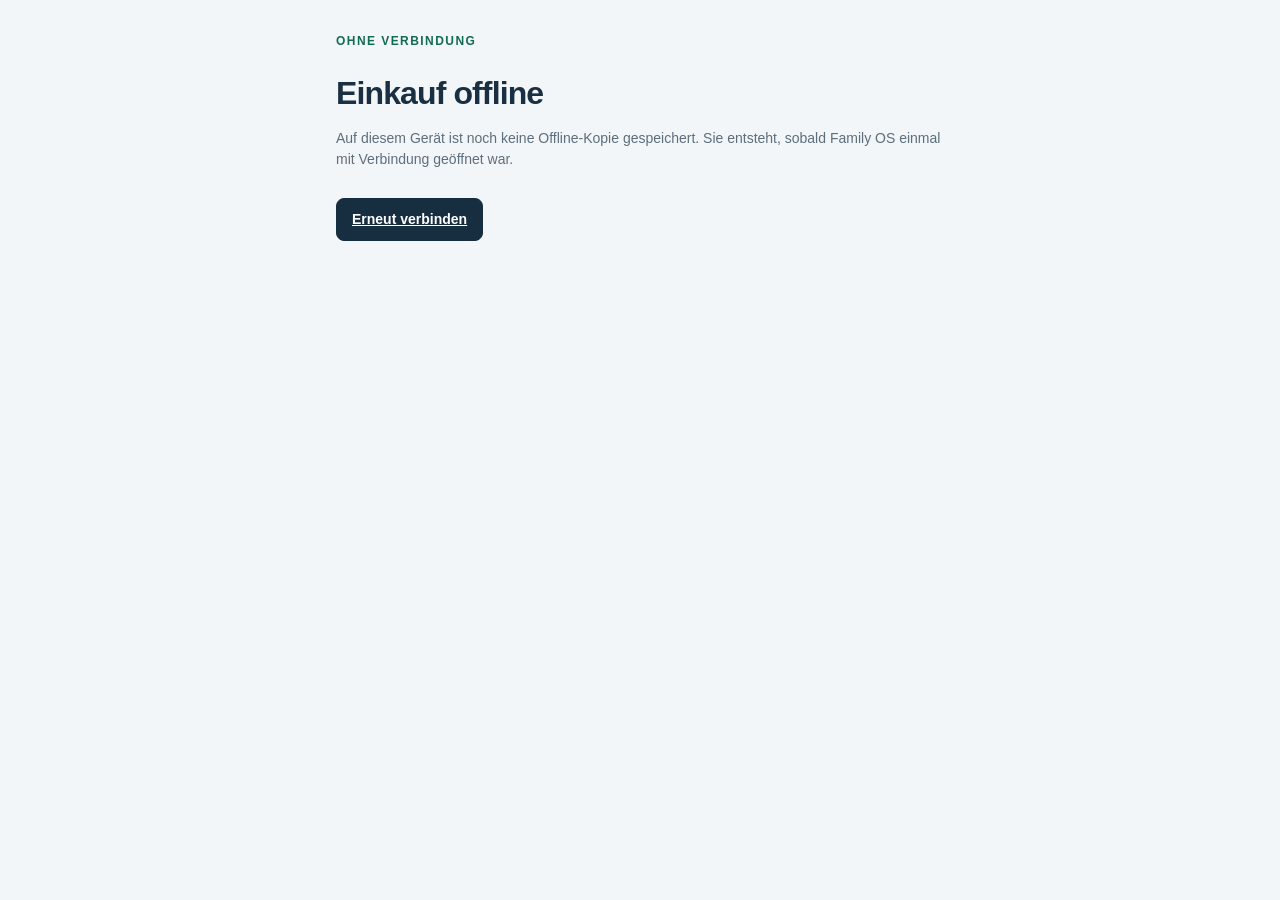
==== static/offline.html @ 7bd48fe6 "Keep a read-only offline copy of the shopping list and vouchers Offline-Lesekopie (E-13, Entscheidun" ====
<!doctype html>
<html lang="de">
<head>
  <meta charset="utf-8">
  <meta name="viewport" content="width=device-width,initial-scale=1,viewport-fit=cover">
  <title>Einkauf offline · Family OS</title>
  <link rel="icon" href="/static/favicon.svg">
  <link rel="stylesheet" href="/static/style.css">
  <script src="/static/offline.js" defer></script>
</head>
<body>
  <main class="main offline-page">
    <div class="eyebrow">Ohne Verbindung</div>
    <h1>Einkauf offline</h1>
    <p class="small" id="offline-stand">Gespeicherte Kopie wird geladen …</p>
    <div class="actions"><a class="btn primary" href="/">Erneut verbinden</a></div>
    <div id="offline-content"></div>
  </main>
</body>
</html>
---- static/style.css ----
:root{--navy:#172d40;--ink:#1a3042;--muted:#5d6e7c;--line:#e1e7eb;--bg:#f3f6f8;--green:#126c51;--greenbg:#e3f4ec;--blue:#245bc2;--bluebg:#eaf0ff;--purple:#7654a4;--purplebg:#f1ebf8;--amber:#885515;--amberbg:#fff2d9;--danger:#af3344;font-family:-apple-system,BlinkMacSystemFont,"Segoe UI",sans-serif;color:var(--ink);font-size:16px;line-height:1.5}
*{box-sizing:border-box}body{margin:0;background:var(--bg)}button,input,select,textarea{font:inherit}button,a,input,select,textarea{-webkit-tap-highlight-color:transparent}button{cursor:pointer}button:disabled{opacity:.5;cursor:wait}button:focus-visible,a:focus-visible,input:focus-visible,textarea:focus-visible,select:focus-visible{outline:3px solid #4783ea;outline-offset:3px}button{border:0}a{color:var(--blue)}button svg{width:19px;height:19px;flex-shrink:0}h1,h2,h3,p{margin:0}h1{font-size:2rem;letter-spacing:-.055rem;font-weight:700;line-height:1.2}h2{font-size:1.15rem;letter-spacing:-.02rem}h3{font-size:1rem}small,.small{font-size:.875rem;color:var(--muted)}.muted{color:var(--muted)}.loading{padding:4rem;text-align:center}.shell{display:grid;grid-template-columns:226px minmax(0,1fr);min-height:100vh}.sidebar{background:var(--navy);color:#fff;position:sticky;top:0;height:100vh;padding:32px 20px;display:flex;flex-direction:column}.brand{display:flex;gap:12px;align-items:center;margin:0 10px 44px}.brand img{width:38px;height:38px}.brand strong{font-size:1.45rem;letter-spacing:-.04rem;display:block}.brand small{font-size:.75rem;color:#aabdc9;text-transform:uppercase;letter-spacing:.15em}.nav-label{color:#a4b7c4;font-size:.75rem;letter-spacing:.12em;margin:0 12px 10px}.nav{display:grid;gap:7px}.nav button{display:flex;align-items:center;gap:12px;background:transparent;color:#c4d1d9;text-align:left;padding:13px 14px;border-radius:9px;font-size:.925rem}.nav button.active{background:#2b4355;color:#fff}.nav button.active svg{color:#91d9be}.nav button:hover{background:#263e51;color:white}.nav button .badge{margin-left:auto;background:#f3bd79;color:#3b2918;padding:0 6px;font-size:.75rem;border-radius:5px}.sidebar-bottom{margin-top:auto}.household{border-top:1px solid #365064;margin:24px 10px 16px;padding-top:22px}.household p{color:#d1dce3;font-size:.9rem;margin-bottom:5px}.household small{color:#a8bdca}.profile{display:flex;align-items:center;gap:10px;background:#263e51;border-radius:10px;padding:12px}.profile strong{font-size:.9rem}.profile small{display:block;color:#b2c4cf;font-size:.75rem}.profile button{margin-left:auto;background:none;color:#c4d1d9;display:flex;padding:8px}.avatar{height:34px;width:34px;display:inline-flex;align-items:center;justify-content:center;border-radius:50%;background:#dfeaff;color:#315fab;font-size:.85rem;font-weight:700;flex-shrink:0}.avatar.britta{background:#ece2f7;color:#79509d}.workspace{min-width:0}.topbar{min-height:76px;padding:18px 38px;background:#fff;border-bottom:1px solid var(--line);display:flex;align-items:center;justify-content:space-between;gap:12px}.crumb{font-size:.875rem;color:var(--muted)}.crumb b{color:var(--ink);font-weight:500}.topright{display:flex;align-items:center;gap:16px}.demo-label{color:#655119;background:#fbf2d9;font-size:.75rem;border-radius:5px;padding:4px 9px;font-weight:600}.avatars{display:flex;padding-left:6px}.avatars .avatar{border:2px solid #fff;margin-left:-6px;width:32px;height:32px}.main{padding:32px 38px 24px;max-width:1600px;margin:auto}.pageheading{display:flex;gap:16px;align-items:center;justify-content:space-between;margin-bottom:26px}.eyebrow{font-size:.75rem;text-transform:uppercase;letter-spacing:.12em;color:var(--green);font-weight:700;margin-bottom:8px}.pageheading p{margin-top:9px;color:var(--muted);font-size:.925rem}.btn{display:inline-flex;align-items:center;justify-content:center;gap:8px;padding:10px 15px;border:1px solid var(--line);border-radius:8px;background:#fff;color:var(--ink);font-weight:600;font-size:.875rem;min-height:42px;white-space:normal}.btn:hover{background:#edf2f5}.btn.primary{background:var(--navy);border-color:var(--navy);color:white}.btn.primary:hover{background:#29485d}.btn.green{background:var(--green);color:white;border-color:var(--green)}.btn.ghost{border-color:transparent;background:transparent}.btn.danger{color:var(--danger)}.btn.full{width:100%}.icon-btn{width:36px;height:36px;display:inline-flex;align-items:center;justify-content:center;background:#fff;border:1px solid var(--line);border-radius:7px;color:var(--ink)}.icon-btn svg{width:17px;height:17px}.metrics{display:grid;grid-template-columns:repeat(3,minmax(0,1fr));gap:16px;margin-bottom:26px}.metric{background:white;border:1px solid var(--line);border-radius:12px;padding:19px 22px;display:flex;align-items:center;gap:15px}.metric-icon{width:42px;height:42px;background:var(--greenbg);border-radius:10px;display:grid;place-items:center;color:var(--green)}.metric-icon svg{width:22px;height:22px}.metric:nth-child(2) .metric-icon{background:var(--amberbg);color:var(--amber)}.metric:nth-child(3) .metric-icon{background:var(--bluebg);color:var(--blue)}.metric strong{display:block;font-size:1.65rem;line-height:1.1;margin-bottom:5px;letter-spacing:-.05rem}.metric span{font-size:.875rem;color:var(--muted)}.content-grid{display:grid;grid-template-columns:minmax(0,1fr) 310px;gap:24px;align-items:start}.panel{background:#fff;border:1px solid var(--line);border-radius:12px;overflow:hidden}.panel-head{display:flex;align-items:center;justify-content:space-between;padding:20px 22px;gap:12px;border-bottom:1px solid var(--line)}.panel-head p{margin-top:4px;font-size:.875rem;color:var(--muted)}.panel-body{padding:22px}.month-tools{display:flex;align-items:center;gap:9px}.month-title{min-width:134px;text-align:center;font-weight:600;font-size:.925rem}.legend{display:flex;gap:18px;align-items:center;padding:13px 22px;font-size:.8rem;color:var(--muted);flex-wrap:wrap}.legend-item{display:inline-flex;align-items:center;gap:6px}.swatch{width:9px;height:9px;border-radius:3px;background:var(--blue)}.swatch.purple{background:var(--purple)}.swatch.amber{background:#d29230}.calendar{padding:0 14px 14px}.weekdays,.calendar-grid{display:grid;grid-template-columns:repeat(5,minmax(0,1fr))}.weekdays{padding:8px 0;color:var(--muted);font-size:.75rem;text-transform:uppercase;letter-spacing:.055em}.weekdays span{padding:0 10px}.day{border-top:1px solid var(--line);border-right:1px solid var(--line);padding:9px 7px 12px;min-height:134px;min-width:0}.day:nth-child(5n){border-right:none}.day.empty{background:#fafbfc}.day.today{background:#f4f9ff}.day-number{font-size:.825rem;font-weight:600;display:flex;justify-content:space-between;align-items:center;padding:0 4px 8px}.day-number .date-pill{height:26px;min-width:26px;display:grid;place-items:center}.today .date-pill{background:var(--navy);color:#fff;border-radius:7px}.day-number small{font-size:.7rem;color:var(--blue)}.slot{width:100%;display:flex;flex-direction:column;align-items:flex-start;gap:2px;text-align:left;border-radius:6px;padding:7px 8px;margin-bottom:5px;background:var(--bluebg);color:#2c54a4;border:1px solid transparent;position:relative;min-height:49px}.slot.britta{background:var(--purplebg);color:#75519e}.slot.unassigned{background:#f7f8fa;color:var(--muted);border:1px dashed #c5d0d8}.slot.pending{border-color:#d4a34f}.slot:hover{filter:brightness(.97)}.slot strong{font-size:.8rem;font-weight:600;display:flex;gap:5px;align-items:center;width:100%;justify-content:space-between}.slot strong svg{width:12px;height:12px}.slot small{font-size:.7rem;color:inherit;opacity:.9}.slot .pending-text{color:#855614;font-size:.68rem;font-weight:600}.calendar-foot{padding:15px 22px;border-top:1px solid var(--line);display:flex;gap:12px;align-items:center;justify-content:space-between;background:#fcfdfe}.calendar-foot small{max-width:370px}.rail{display:grid;gap:20px}.notice-card{padding:20px;border:1px solid #e7d3ad;background:#fffbf3;border-radius:12px}.notice-card .eyebrow{color:var(--amber);font-size:.7rem}.notice-card p{font-size:.925rem;margin:8px 0 16px}.notice-card small{display:block;margin:10px 0}.row{display:flex;align-items:center;gap:9px}.between{justify-content:space-between}.stack{display:grid;gap:14px}.person-row{display:flex;align-items:center;gap:10px;margin-bottom:15px}.person-row .grow{flex:1}.person-row b{font-size:.875rem}.person-row small{display:block;font-size:.75rem}.count{font-size:1.1rem;font-weight:700}.balance-track{height:7px;border-radius:10px;overflow:hidden;background:var(--purplebg);display:flex;margin:4px 0 12px}.balance-track i{background:#6b90df;width:50%}.balance-track i:last-child{background:#b29acb}.note{padding:12px;background:#f6f8fa;border-radius:7px;font-size:.8rem;color:var(--muted)}.week-label{padding:9px 13px;font-size:.75rem;letter-spacing:.07em;text-transform:uppercase;color:var(--muted);background:#f8fafb}.list-row{padding:17px 20px;border-bottom:1px solid var(--line);display:flex;gap:12px;align-items:flex-start}.list-row:last-child{border-bottom:none}.list-row .grow{flex:1;min-width:0}.list-row p{font-size:.925rem;margin:5px 0 7px}.list-row small{font-size:.8rem}.status{font-size:.75rem;display:inline-flex;align-items:center;gap:4px;padding:3px 8px;border-radius:5px;background:var(--greenbg);color:var(--green);font-weight:600}.status.amber{background:var(--amberbg);color:var(--amber)}.status.red{background:#fdecef;color:var(--danger)}.status.gray{background:#eef2f5;color:var(--muted)}.actions{display:flex;gap:8px;flex-wrap:wrap;margin-top:12px}.empty-state{padding:38px 22px;text-align:center;color:var(--muted)}.empty-state svg{width:32px;height:32px;color:#7c9d91;margin-bottom:10px}.empty-state b{display:block;color:var(--ink);margin-bottom:6px}.empty-state p{font-size:.9rem}.tasks-section{margin-top:24px}.task-check{width:23px;height:23px;border:1.5px solid #b9c8d2;background:#fff;border-radius:6px;margin-top:3px;display:grid;place-items:center;flex-shrink:0;color:var(--green)}.task-check:hover{background:var(--greenbg)}.done{text-decoration:line-through;color:var(--muted)}.footer{display:flex;justify-content:space-between;gap:12px;margin-top:22px;color:var(--muted);font-size:.75rem}.footer span{display:flex;gap:6px;align-items:center}.footer svg{width:13px;height:13px}.section-title{display:flex;justify-content:space-between;gap:15px;align-items:center;margin:8px 0 14px}.mobile-brand{display:none}.tabs{display:flex;gap:5px;margin-bottom:20px;background:#e9eff3;border-radius:9px;padding:4px;width:max-content;max-width:100%}.tabs button{padding:8px 15px;color:var(--muted);background:transparent;border-radius:6px;font-size:.875rem}.tabs button.active{background:#fff;color:var(--ink);box-shadow:0 1px 3px #172d4010}.error-banner{border:1px solid #df9aa4;background:#fff0f3;color:#982739;padding:14px 18px;border-radius:9px;margin-bottom:20px;font-size:.9rem}
dialog{border:0;padding:0;border-radius:15px;box-shadow:0 24px 100px #102a4050;width:min(540px,calc(100% - 28px));max-height:90dvh;color:var(--ink)}dialog::backdrop{background:#10293e70;backdrop-filter:blur(3px)}.dialog-head{padding:24px 26px 18px;display:flex;justify-content:space-between;align-items:flex-start;gap:12px;border-bottom:1px solid var(--line)}.dialog-head h2{font-size:1.3rem}.dialog-head p{font-size:.875rem;color:var(--muted);margin-top:5px}.dialog-body{padding:23px 26px}.dialog-footer{display:flex;gap:10px;justify-content:flex-end;margin-top:24px}.field{display:flex;flex-direction:column;gap:6px;margin-bottom:17px}.field label{font-size:.875rem;font-weight:600}.field input,.field select,.field textarea{border:1px solid #bccbd5;border-radius:7px;padding:10px 12px;width:100%;background:white;color:var(--ink);min-height:44px}.field textarea{resize:vertical;min-height:88px}.field-pair{display:grid;grid-template-columns:1fr 1fr;gap:14px}.field small{font-size:.8rem}.form-error{padding:10px 12px;color:var(--danger);background:#fff0f3;border-radius:7px;font-size:.875rem;margin:10px 0}.current-plan{background:#f2f6f8;border-radius:8px;padding:14px;margin-bottom:18px;font-size:.9rem}.current-plan small{display:block;margin-bottom:4px}.confirmation{padding:16px;border:1px solid #c9dfd5;background:#f1f9f5;border-radius:9px;margin-top:16px;font-size:.875rem}.confirmation p{margin-top:5px;color:var(--muted)}#toast{position:fixed;bottom:24px;left:50%;transform:translateX(-50%);background:var(--navy);color:white;padding:13px 20px;border-radius:10px;box-shadow:0 5px 30px #172d4030;max-width:calc(100% - 28px);z-index:100;font-size:.925rem}.login-wrap{min-height:100vh;display:grid;grid-template-columns:1fr 1fr}.login-story{background:var(--navy);color:#fff;padding:60px;display:flex;flex-direction:column;justify-content:space-between}.login-story .brand{margin:0}.login-story h1{font-size:3rem;max-width:430px;font-weight:600;line-height:1.15}.login-story p{color:#b9cbd7;max-width:380px;margin-top:22px;font-size:1rem}.login-art{border-top:1px solid #466072;margin-top:40px;padding-top:25px;display:flex;gap:25px;color:#d4e5df;font-size:.9rem}.login-main{display:flex;align-items:center;justify-content:center;padding:30px}.login-card{max-width:380px;width:100%}.login-card h2{font-size:1.75rem;margin-bottom:8px}.login-card>p{color:var(--muted);margin-bottom:26px}.demo-choice{width:100%;display:flex;align-items:center;gap:15px;padding:17px;margin-top:12px;border:1px solid var(--line);border-radius:10px;background:white;text-align:left;color:var(--ink)}.demo-choice:hover{border-color:#7c9aaf;background:#f8fbfd}.demo-choice strong{display:block}.demo-choice small{font-size:.8rem}.demo-choice svg{margin-left:auto}.login-note{margin-top:25px;font-size:.8rem;color:var(--muted)}.history-item{padding:12px 0;border-bottom:1px solid var(--line);font-size:.875rem}.history-item p{margin:4px 0;color:var(--muted)}.history-item small{font-size:.75rem}
@media(min-width:1500px){.day{min-height:151px}.slot strong{font-size:.875rem}.slot small{font-size:.75rem}}
@media(max-width:1150px){.shell{grid-template-columns:195px 1fr}.sidebar{padding:25px 12px}.main{padding:26px 24px}.topbar{padding:16px 24px}.content-grid{grid-template-columns:1fr}.rail{grid-template-columns:1fr 1fr}.rail .panel:last-child{grid-column:auto}.metric{padding:16px}.pageheading h1{font-size:1.8rem}}
@media(max-width:750px){.shell{display:block}.sidebar{position:fixed;bottom:0;top:auto;width:100%;height:auto;padding:7px 7px calc(7px + env(safe-area-inset-bottom));z-index:10;border-top:1px solid #405667}.sidebar .brand,.nav-label,.sidebar-bottom{display:none}.nav{display:flex;justify-content:space-around;gap:0}.nav button{flex:1;flex-direction:column;gap:3px;padding:7px 2px;font-size:.7rem;position:relative;border-radius:7px}.nav button svg{width:20px;height:20px}.nav button .badge{position:absolute;top:1px;right:14px;font-size:.65rem}.topbar{padding:13px 18px;min-height:65px}.crumb{display:none}.mobile-brand{display:flex;align-items:center;gap:9px;font-weight:700;font-size:1.15rem}.mobile-brand img{width:28px;height:28px}.topright{gap:9px}.main{padding:23px 16px 110px}.pageheading{align-items:flex-start;margin-bottom:20px}.pageheading h1{font-size:1.6rem}.pageheading p{font-size:.85rem}.pageheading>.btn{padding:9px;min-width:40px;font-size:.8rem}.metrics{gap:8px;margin-bottom:20px}.metric{padding:13px 10px;display:block}.metric-icon{display:none}.metric strong{font-size:1.35rem}.metric span{font-size:.75rem}.panel-head{padding:17px 15px;flex-wrap:wrap}.panel-head h2{font-size:1.075rem}.calendar{padding:0 5px 7px}.day{min-height:120px;padding:7px 3px}.slot{padding:6px 4px;min-height:47px}.slot strong{font-size:.72rem;gap:2px}.slot small{font-size:.64rem}.slot strong svg{display:none}.slot .pending-text{font-size:.6rem}.weekdays span{padding:0 6px}.weekdays{font-size:.7rem}.day-number{padding:0 2px 5px;font-size:.75rem}.day-number small{display:none}.legend{padding:11px 13px;gap:12px;font-size:.75rem}.calendar-foot{padding:14px;display:block}.calendar-foot .btn{width:100%;margin-top:12px}.rail{grid-template-columns:1fr}.content-grid{gap:18px}.panel-body{padding:18px}.footer{display:block;line-height:1.8}.list-row{padding:16px}.login-wrap{display:block}.login-story{padding:24px}.login-story h1,.login-story p,.login-art{display:none}.login-main{padding:38px 25px}.login-story .brand{margin:0}.dialog-head{padding:20px}.dialog-body{padding:20px}.field-pair{gap:10px}.month-title{min-width:130px}.topright .avatars{display:none}.mobile-switch{padding:4px;background:none;display:flex}.tabs{width:100%}.tabs button{flex:1;font-size:.8rem;padding:8px}.task-check{min-width:23px}}
@media(min-width:751px){.mobile-switch{display:none}}
@media(prefers-reduced-motion:no-preference){dialog[open]{animation:appear .16s ease-out}@keyframes appear{from{opacity:0;transform:translateY(8px)}to{opacity:1;transform:translateY(0)}}}
.day-weekday{display:none}.agenda-days{padding:8px 18px}.agenda .day{display:grid;grid-template-columns:60px 1fr 1fr;gap:12px;align-items:center;border-right:0;min-height:87px;padding:12px 5px}.agenda .day:first-child{border-top:0}.agenda .day-number{display:flex;flex-direction:column;padding:0;gap:2px}.agenda .day-weekday{display:block;font-size:.875rem;color:var(--muted)}.agenda .slot{margin:0;padding:9px 12px;min-height:58px}.agenda .slot strong,.agenda .slot small{font-size:.875rem}.slot strong,.slot small{font-size:.875rem}.slot .pending-text{font-size:.75rem}.day{min-height:158px}.slot{min-height:58px}.calendar .day-number{font-size:.875rem}.metric span{font-size:.875rem}.notice-card small{overflow-wrap:anywhere}.panel-head>svg{width:21px;height:21px;flex-shrink:0}.list-row>svg{width:22px;height:22px;flex-shrink:0}
@media(max-width:750px){.weekdays{display:none}.calendar-grid{display:block}.calendar .day.empty{display:none}.calendar .day{display:grid;grid-template-columns:43px 1fr 1fr;gap:9px;align-items:center;min-height:87px;border-right:0;padding:12px 7px}.calendar .day-number{display:flex;flex-direction:column;padding:0;gap:2px}.day-weekday{display:block;font-size:.875rem;color:var(--muted)}.slot{margin:0;padding:9px;min-height:60px}.slot strong,.slot small,.agenda .slot strong,.agenda .slot small{font-size:.875rem}.slot .pending-text{font-size:.75rem}.calendar .day.today .date-pill{height:28px;min-width:28px}.agenda-days{padding:0 9px}.agenda .day{grid-template-columns:40px 1fr 1fr;gap:8px;padding:12px 3px}.agenda .slot{padding:9px}.agenda .day-number small{display:none}.pageheading{flex-wrap:wrap}.pageheading>.btn{font-size:.875rem}.metric span{font-size:.875rem}.nav button{font-size:.75rem}.footer{font-size:.8rem}.rail .notice-card{order:-1}.main .content-grid{gap:20px}}

.connection-stats{display:flex;gap:24px;flex-wrap:wrap;margin:24px 0}.connection-stats div{display:flex;flex-direction:column;gap:5px}.connection-stats strong{font-size:28px}.connection-stats span{font-size:12px;color:var(--muted)}.break-word{overflow-wrap:anywhere}

.nav-short{display:none}@media(max-width:750px){.nav{display:grid;grid-template-columns:repeat(6,minmax(0,1fr))}.nav button{min-width:0;font-size:.72rem}.nav-full{display:none}.nav-short{display:inline}.nav button .badge{right:3px}}

.planning-banner{display:flex;align-items:center;justify-content:space-between;gap:16px;background:#e4f4ee;border:1px solid #95c9b4;border-radius:12px;padding:18px;margin-bottom:22px}.planning-banner p{font-size:.875rem;margin-top:5px}.planning-banner .btn{flex-shrink:0}@media(max-width:750px){.planning-banner{align-items:flex-start;flex-direction:column}}

.field[hidden]{display:none}

.meal-toolbar{display:flex;justify-content:space-between;gap:18px;flex-wrap:wrap;margin-bottom:22px}.meal-toolbar p{margin:5px 0}.meal-day{display:grid;grid-template-columns:125px minmax(0,1fr);gap:18px;padding:20px;border-bottom:1px solid var(--line)}.meal-day:last-child{border:0}.meal-day>div>small{display:block;margin-top:5px;color:var(--muted)}.meal-recipe+.meal-recipe{margin-top:15px}.meal-shopping-recipe{padding:14px 0;border-bottom:1px solid var(--line)}.meal-item input{width:22px;height:22px;flex-shrink:0;accent-color:var(--green)}.meal-done summary{padding:18px;cursor:pointer;font-weight:600}.recipe-ingredients{padding-left:22px;line-height:1.8}.meal-done{border-top:1px solid var(--line)}@media(max-width:750px){.nav{grid-template-columns:repeat(7,minmax(0,1fr))}.nav button{font-size:.65rem}.meal-day{grid-template-columns:1fr;gap:10px}.meal-toolbar .actions{gap:6px}}

.nanny-hint{color:#126c51;font-size:.68rem;font-weight:600}
.nanny-row .nanny-date{min-width:44px;text-align:center}.nanny-date strong{display:block;font-size:1.3rem;line-height:1.1}.nanny-detail{display:block;margin-top:4px}
.nanny-total{margin-bottom:14px}.nanny-total strong{display:block;font-size:1.65rem;letter-spacing:-.04rem}.nanny-line{padding:7px 0;border-bottom:1px solid var(--line);font-size:.875rem}.nanny-line:last-of-type{margin-bottom:14px}
.nanny-locked{margin-bottom:18px}.nanny-toolbar .actions{align-items:center;margin-top:0}.choice{display:flex;gap:8px;align-items:center;margin:6px 0}fieldset.field{border:0;padding:0;margin:0 0 16px}fieldset.field legend{font-weight:600;margin-bottom:6px}
@media(max-width:750px){.nav{grid-template-columns:repeat(9,minmax(0,1fr))}.nav button{font-size:.58rem;padding:7px 0}}
.nanny-weeks{display:grid;gap:6px;margin:14px 0}.nanny-week{display:grid;grid-template-columns:repeat(5,minmax(0,1fr));gap:6px}
.nanny-pick{display:flex;gap:6px;align-items:flex-start;border:1px solid var(--line);border-radius:8px;padding:8px 6px;cursor:pointer;min-width:0}.nanny-pick input{margin-top:3px;accent-color:var(--green)}.nanny-pick b{display:block;font-size:.85rem}.nanny-pick small{display:block;font-size:.7rem;white-space:nowrap;overflow:hidden;text-overflow:ellipsis}.nanny-pick span{min-width:0}.nanny-pick:has(input:checked){background:var(--greenbg);border-color:#95c9b4}.nanny-pick.past{opacity:.45;cursor:default}.nanny-pick.planned{cursor:default}
.nanny-answer{border:1px solid var(--line);border-radius:8px;padding:10px 12px;margin:0 0 10px}.nanny-answer legend{font-weight:600;font-size:.9rem;padding:0 4px}.nanny-answer .choice{display:inline-flex;margin-right:14px}.nanny-answer-all{margin:0 0 12px}
@media(max-width:750px){.nanny-week{gap:4px}.nanny-pick{flex-direction:column;align-items:center;text-align:center;padding:7px 2px}.nanny-pick small{display:none}.nanny-pick b{font-size:.75rem}}
.meal-recipe{display:grid;grid-template-columns:112px minmax(0,1fr);gap:16px;align-items:start}.meal-recipe-body{min-width:0}.meal-recipe-body .actions{margin-top:8px}
.recipe-thumb{width:112px;height:112px;border-radius:10px;object-fit:cover;background:#eef2f5;display:block}.recipe-thumb.small{width:56px;height:56px;border-radius:8px;flex-shrink:0}.recipe-thumb.placeholder{display:grid;place-items:center;color:#9aabb8}.recipe-thumb.placeholder svg{width:28px;height:28px}.recipe-thumb.small.placeholder svg{width:20px;height:20px}
.recipe-hit{align-items:center}.recipe-hit small{display:block}.recipe-hero{width:100%;max-height:240px;object-fit:cover;border-radius:10px;margin-bottom:14px;display:block;background:#eef2f5}
@media(max-width:750px){.meal-recipe{grid-template-columns:84px minmax(0,1fr);gap:12px}.meal-recipe .recipe-thumb{width:84px;height:84px}}
.suggestion{border-color:#95c9b4}.suggestion-note{margin:14px 20px 0}.suggestion-reason{display:block;margin-top:4px;color:var(--ink)}.suggestion-veg{display:block;margin-top:2px}.suggestion-veg.likely{color:var(--amber)}.suggestion-done{opacity:.6}
.sent-data{white-space:pre-wrap;word-break:break-word;font-size:.75rem;background:#f6f8fa;border-radius:8px;padding:12px;max-height:60vh;overflow:auto}
.week-switch{border-bottom:1px solid var(--line)}.week-switch .actions{margin-top:10px}.switch-choice{align-items:flex-start;padding:8px 0;border-bottom:1px solid var(--line)}.switch-choice input{margin-top:4px;width:auto;min-height:0;padding:0;flex:0 0 auto}.switch-choice span{flex:1;min-width:0}.switch-choice span small{font-weight:400}.switch-choice small{display:block}.switch-manual{margin:6px 0 0;padding-left:18px}
.error-text{color:var(--danger);font-size:.875rem;margin:6px 0}
.closure-badge{display:block;font-size:.7rem;font-weight:600;border-radius:5px;padding:3px 6px;margin:0 0 5px;background:#eef2f5;color:var(--muted)}.closure-badge.pending{background:var(--amberbg);color:var(--amber)}.slot.suspended{opacity:.45;text-decoration:line-through}
.vinted-text{width:100%;border:1px solid #bccbd5;border-radius:7px;padding:10px;font:inherit}
.btn.mic{align-self:flex-start;margin-top:6px;min-height:36px;padding:6px 10px}.btn.mic.recording{color:var(--danger);border-color:#df9aa4;background:#fff0f3}
.offline-page{max-width:640px;display:grid;gap:16px;padding:32px 16px}
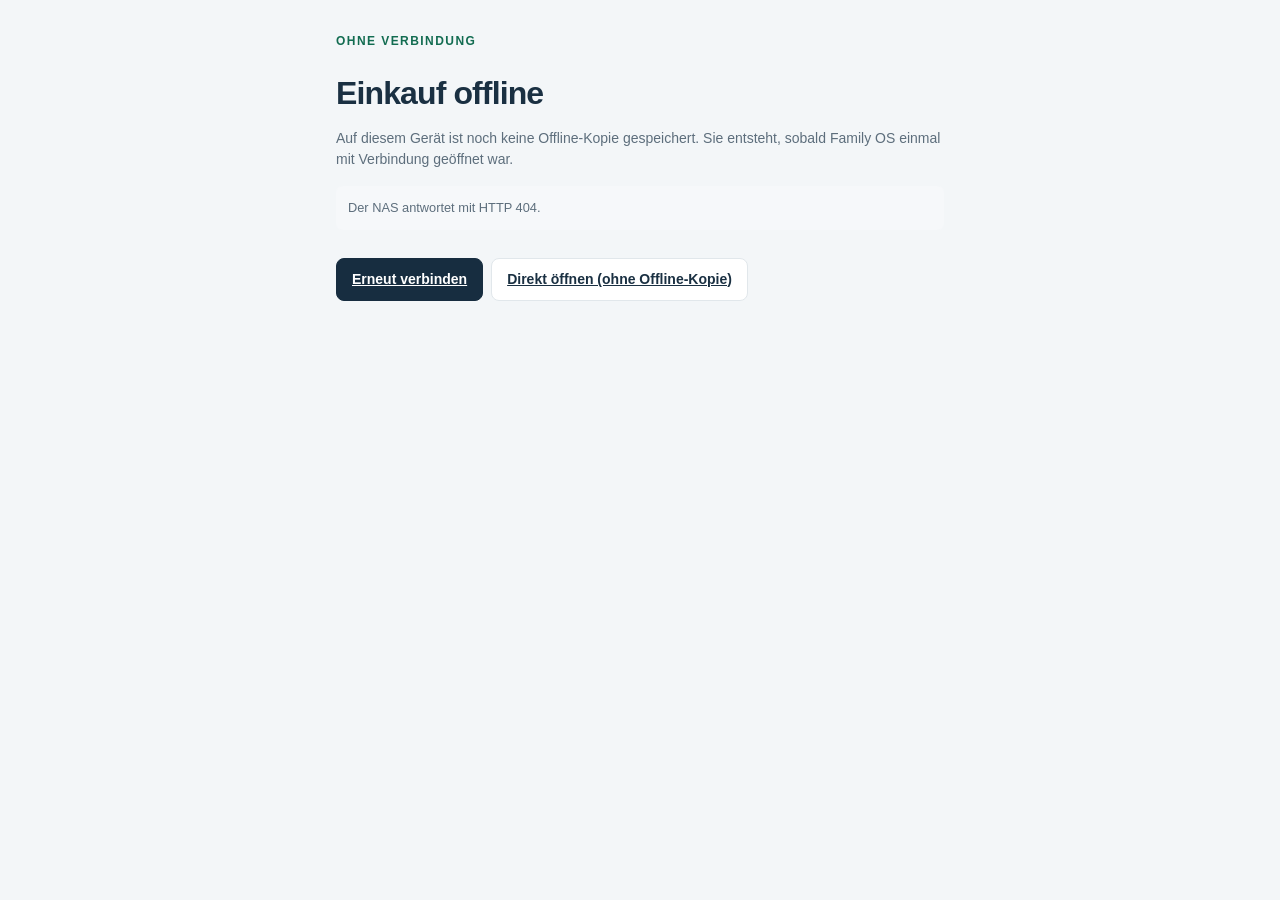
==== commit 820b2e72: "Show why the offline page appears and allow bypassing it Die Offline-Seite prüft /health direkt und " ====
--- a/static/offline.html
+++ b/static/offline.html
@@ -13,7 +13,9 @@
     <div class="eyebrow">Ohne Verbindung</div>
     <h1>Einkauf offline</h1>
     <p class="small" id="offline-stand">Gespeicherte Kopie wird geladen …</p>
-    <div class="actions"><a class="btn primary" href="/">Erneut verbinden</a></div>
+    <div class="note" id="offline-reason">Verbindung zum NAS wird geprüft …</div>
+    <div class="actions"><a class="btn primary" href="/">Erneut verbinden</a>
+      <a class="btn" href="/?direkt=1">Direkt öffnen (ohne Offline-Kopie)</a></div>
     <div id="offline-content"></div>
   </main>
 </body>
--- a/static/style.css
+++ b/static/style.css
@@ -40,3 +40,6 @@
 .vinted-text{width:100%;border:1px solid #bccbd5;border-radius:7px;padding:10px;font:inherit}
 .btn.mic{align-self:flex-start;margin-top:6px;min-height:36px;padding:6px 10px}.btn.mic.recording{color:var(--danger);border-color:#df9aa4;background:#fff0f3}
 .offline-page{max-width:640px;display:grid;gap:16px;padding:32px 16px}
+.work-entries{list-style:none;margin:10px 0 8px;padding:0;display:grid;gap:8px}.work-entry{display:flex;flex-wrap:wrap;gap:6px 10px;align-items:center;font-size:.9rem}.work-links{display:flex;gap:6px;flex-wrap:wrap;width:100%}.work-links .btn{min-height:36px;padding:6px 10px}
+.tour-start{font-weight:700;font-size:1rem}.tour-card{position:fixed;right:24px;bottom:24px;width:min(380px,calc(100vw - 32px));background:#fff;border:1px solid var(--line);border-radius:14px;box-shadow:0 12px 40px #14223833;padding:18px 20px;z-index:40;display:grid;gap:8px}.tour-card[hidden]{display:none}.tour-card h3{font-size:1.05rem}.tour-card p{font-size:.925rem;margin:0}.tour-card .actions{justify-content:flex-end;margin-top:6px}.tour-highlight{outline:3px solid #4783ea!important;outline-offset:3px;border-radius:8px}
+@media(max-width:750px){.tour-card{left:16px;right:16px;width:auto;bottom:calc(84px + env(safe-area-inset-bottom))}}
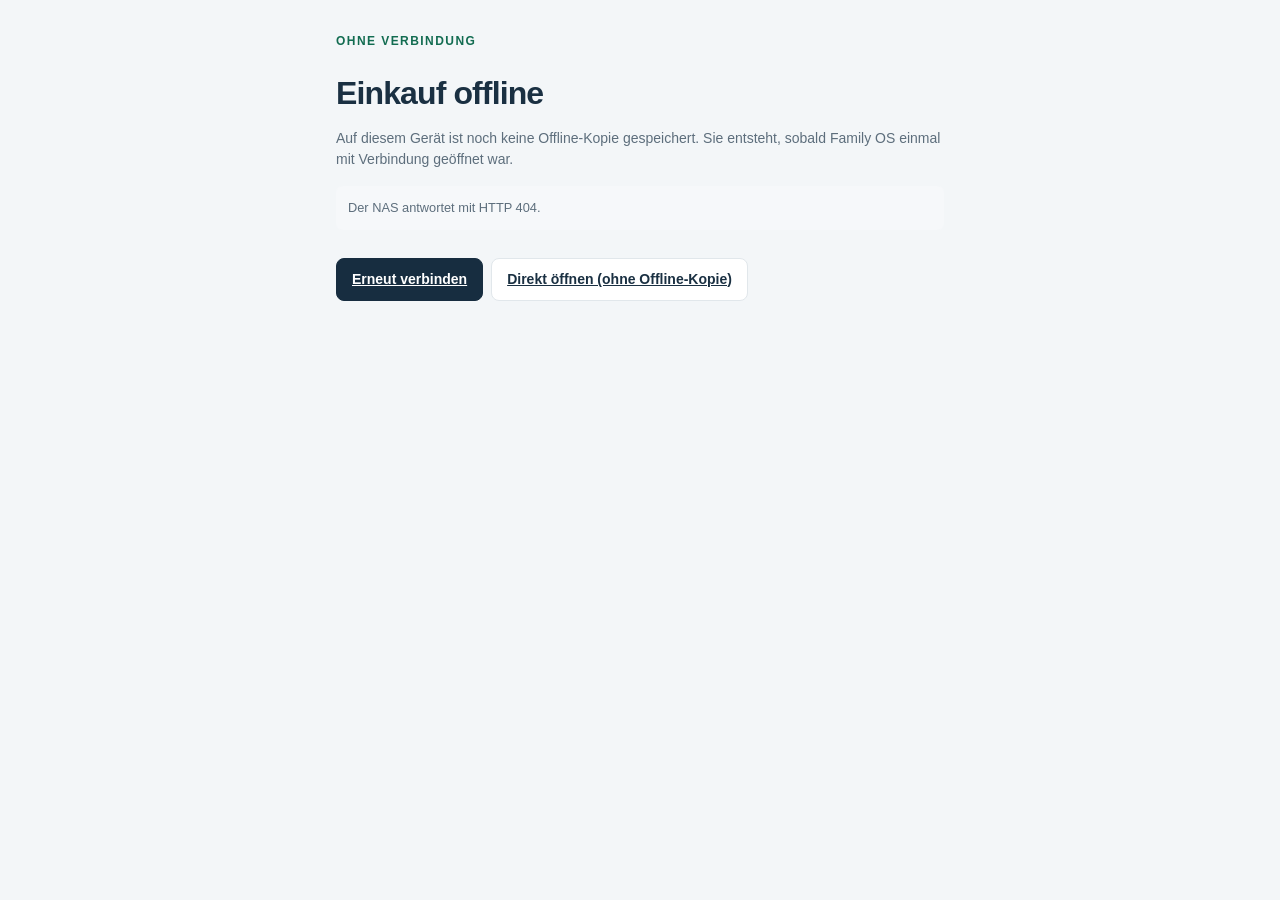
==== commit 9c0f927f: "Give the app a proper home-screen icon Bisher gab es kein apple-touch-icon; iOS nutzt kein SVG und e" ====
--- a/static/offline.html
+++ b/static/offline.html
@@ -4,7 +4,7 @@
   <meta charset="utf-8">
   <meta name="viewport" content="width=device-width,initial-scale=1,viewport-fit=cover">
   <title>Einkauf offline · Family OS</title>
-  <link rel="icon" href="/static/favicon.svg">
+  <link rel="icon" href="/static/favicon.svg"><link rel="apple-touch-icon" href="/static/icons/apple-touch-icon.png">
   <link rel="stylesheet" href="/static/style.css">
   <script src="/static/offline.js" defer></script>
 </head>
--- a/static/style.css
+++ b/static/style.css
@@ -24,7 +24,7 @@
 .nanny-total{margin-bottom:14px}.nanny-total strong{display:block;font-size:1.65rem;letter-spacing:-.04rem}.nanny-line{padding:7px 0;border-bottom:1px solid var(--line);font-size:.875rem}.nanny-line:last-of-type{margin-bottom:14px}
 .nanny-locked{margin-bottom:18px}.nanny-toolbar .actions{align-items:center;margin-top:0}.choice{display:flex;gap:8px;align-items:center;margin:6px 0}fieldset.field{border:0;padding:0;margin:0 0 16px}fieldset.field legend{font-weight:600;margin-bottom:6px}
 @media(max-width:750px){.nav{grid-template-columns:repeat(9,minmax(0,1fr))}.nav button{font-size:.58rem;padding:7px 0}}
-.nanny-weeks{display:grid;gap:6px;margin:14px 0}.nanny-week{display:grid;grid-template-columns:repeat(5,minmax(0,1fr));gap:6px}
+.nanny-weeks{display:grid;gap:6px;margin:14px 0}.nanny-week{display:grid;grid-template-columns:repeat(5,minmax(0,1fr));gap:6px}.nanny-weeks-full .nanny-week{grid-template-columns:repeat(7,minmax(0,1fr))}
 .nanny-pick{display:flex;gap:6px;align-items:flex-start;border:1px solid var(--line);border-radius:8px;padding:8px 6px;cursor:pointer;min-width:0}.nanny-pick input{margin-top:3px;accent-color:var(--green)}.nanny-pick b{display:block;font-size:.85rem}.nanny-pick small{display:block;font-size:.7rem;white-space:nowrap;overflow:hidden;text-overflow:ellipsis}.nanny-pick span{min-width:0}.nanny-pick:has(input:checked){background:var(--greenbg);border-color:#95c9b4}.nanny-pick.past{opacity:.45;cursor:default}.nanny-pick.planned{cursor:default}
 .nanny-answer{border:1px solid var(--line);border-radius:8px;padding:10px 12px;margin:0 0 10px}.nanny-answer legend{font-weight:600;font-size:.9rem;padding:0 4px}.nanny-answer .choice{display:inline-flex;margin-right:14px}.nanny-answer-all{margin:0 0 12px}
 @media(max-width:750px){.nanny-week{gap:4px}.nanny-pick{flex-direction:column;align-items:center;text-align:center;padding:7px 2px}.nanny-pick small{display:none}.nanny-pick b{font-size:.75rem}}
@@ -39,7 +39,18 @@
 .closure-badge{display:block;font-size:.7rem;font-weight:600;border-radius:5px;padding:3px 6px;margin:0 0 5px;background:#eef2f5;color:var(--muted)}.closure-badge.pending{background:var(--amberbg);color:var(--amber)}.slot.suspended{opacity:.45;text-decoration:line-through}
 .vinted-text{width:100%;border:1px solid #bccbd5;border-radius:7px;padding:10px;font:inherit}
 .btn.mic{align-self:flex-start;margin-top:6px;min-height:36px;padding:6px 10px}.btn.mic.recording{color:var(--danger);border-color:#df9aa4;background:#fff0f3}
-.offline-page{max-width:640px;display:grid;gap:16px;padding:32px 16px}
+.offline-page{max-width:640px;display:grid;gap:16px;padding:calc(32px + env(safe-area-inset-top)) 16px calc(32px + env(safe-area-inset-bottom))}
 .work-entries{list-style:none;margin:10px 0 8px;padding:0;display:grid;gap:8px}.work-entry{display:flex;flex-wrap:wrap;gap:6px 10px;align-items:center;font-size:.9rem}.work-links{display:flex;gap:6px;flex-wrap:wrap;width:100%}.work-links .btn{min-height:36px;padding:6px 10px}
 .tour-start{font-weight:700;font-size:1rem}.tour-card{position:fixed;right:24px;bottom:24px;width:min(380px,calc(100vw - 32px));background:#fff;border:1px solid var(--line);border-radius:14px;box-shadow:0 12px 40px #14223833;padding:18px 20px;z-index:40;display:grid;gap:8px}.tour-card[hidden]{display:none}.tour-card h3{font-size:1.05rem}.tour-card p{font-size:.925rem;margin:0}.tour-card .actions{justify-content:flex-end;margin-top:6px}.tour-highlight{outline:3px solid #4783ea!important;outline-offset:3px;border-radius:8px}
 @media(max-width:750px){.tour-card{left:16px;right:16px;width:auto;bottom:calc(84px + env(safe-area-inset-bottom))}}
+/* iPhone home-screen app: keep the bottom navigation clear of the rounded
+   display corners and the home indicator (needs viewport-fit=cover). */
+@media(max-width:750px){
+  .sidebar{padding:8px calc(12px + env(safe-area-inset-right)) calc(10px + env(safe-area-inset-bottom)) calc(12px + env(safe-area-inset-left))}
+  .topbar{padding-top:calc(13px + env(safe-area-inset-top))}
+  .main{padding-bottom:calc(110px + env(safe-area-inset-bottom))}
+  .tour-card{bottom:calc(92px + env(safe-area-inset-bottom))}
+  #toast{bottom:calc(92px + env(safe-area-inset-bottom))}
+}
+.minijob{display:grid;gap:6px;margin:14px 0;padding-top:12px;border-top:1px solid var(--line)}.minijob-payout{font-size:1rem}.minijob-payout strong{font-size:1.25rem;color:var(--green)}.minijob-details summary{cursor:pointer;font-size:.875rem;color:var(--muted);padding:4px 0}
+.widget-steps{margin:0 0 14px;padding-left:20px;font-size:.9rem;display:grid;gap:6px}.widget-script{width:100%;font-family:ui-monospace,Menlo,monospace;font-size:.72rem;border:1px solid #bccbd5;border-radius:7px;padding:10px;resize:vertical;background:#f6f8fa;color:var(--ink)}
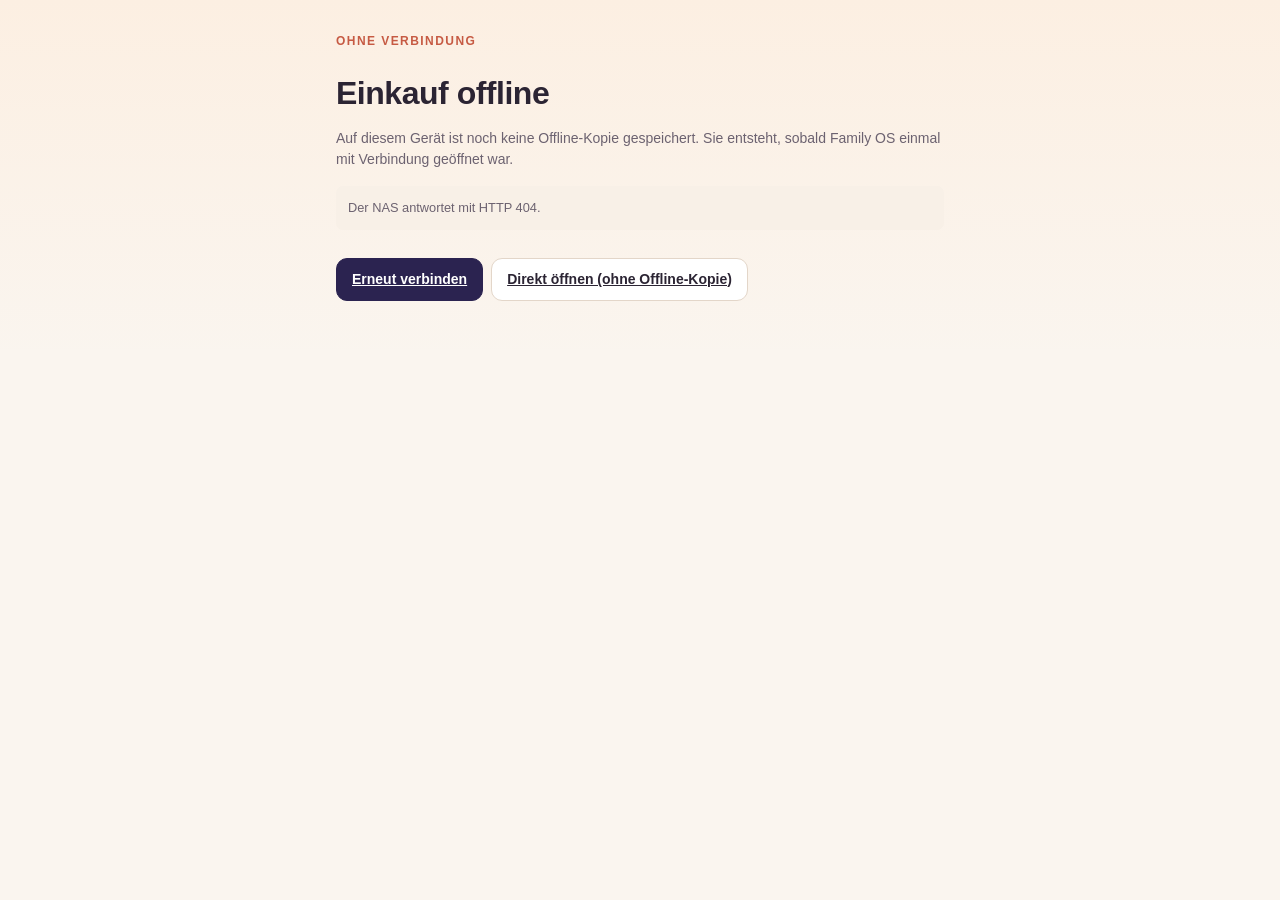
==== commit 81b6a5e5: "Open voucher PDFs in an in-app viewer with a back button Auf dem iPhone ersetzte „PDF öffnen“ die Ho" ====
--- a/static/offline.html
+++ b/static/offline.html
@@ -6,7 +6,7 @@
   <title>Einkauf offline · Family OS</title>
   <link rel="icon" href="/static/favicon.svg"><link rel="apple-touch-icon" href="/static/icons/apple-touch-icon.png">
   <link rel="stylesheet" href="/static/style.css">
-  <script src="/static/offline.js" defer></script>
+  <script src="/static/pdf-viewer.js" defer></script><script src="/static/offline.js" defer></script>
 </head>
 <body>
   <main class="main offline-page">
--- a/static/style.css
+++ b/static/style.css
@@ -1,4 +1,5 @@
-:root{--navy:#172d40;--ink:#1a3042;--muted:#5d6e7c;--line:#e1e7eb;--bg:#f3f6f8;--green:#126c51;--greenbg:#e3f4ec;--blue:#245bc2;--bluebg:#eaf0ff;--purple:#7654a4;--purplebg:#f1ebf8;--amber:#885515;--amberbg:#fff2d9;--danger:#af3344;font-family:-apple-system,BlinkMacSystemFont,"Segoe UI",sans-serif;color:var(--ink);font-size:16px;line-height:1.5}
+[hidden]{display:none!important}
+:root{--navy:#2b2350;--ink:#2b2433;--muted:#6c6270;--line:#ece1d6;--bg:#faf5ef;--green:#1b7658;--greenbg:#e2f4ea;--blue:#245bc2;--bluebg:#eaf0ff;--purple:#7654a4;--purplebg:#f1ebf8;--amber:#885515;--amberbg:#fff2d9;--danger:#af3344;font-family:-apple-system,BlinkMacSystemFont,"Segoe UI",sans-serif;color:var(--ink);font-size:16px;line-height:1.5;--coral:#c65a43;--peach:#ffc27a;--warm:#fff4e8;--round:ui-rounded,"SF Pro Rounded",-apple-system,BlinkMacSystemFont,"Segoe UI",sans-serif}
 *{box-sizing:border-box}body{margin:0;background:var(--bg)}button,input,select,textarea{font:inherit}button,a,input,select,textarea{-webkit-tap-highlight-color:transparent}button{cursor:pointer}button:disabled{opacity:.5;cursor:wait}button:focus-visible,a:focus-visible,input:focus-visible,textarea:focus-visible,select:focus-visible{outline:3px solid #4783ea;outline-offset:3px}button{border:0}a{color:var(--blue)}button svg{width:19px;height:19px;flex-shrink:0}h1,h2,h3,p{margin:0}h1{font-size:2rem;letter-spacing:-.055rem;font-weight:700;line-height:1.2}h2{font-size:1.15rem;letter-spacing:-.02rem}h3{font-size:1rem}small,.small{font-size:.875rem;color:var(--muted)}.muted{color:var(--muted)}.loading{padding:4rem;text-align:center}.shell{display:grid;grid-template-columns:226px minmax(0,1fr);min-height:100vh}.sidebar{background:var(--navy);color:#fff;position:sticky;top:0;height:100vh;padding:32px 20px;display:flex;flex-direction:column}.brand{display:flex;gap:12px;align-items:center;margin:0 10px 44px}.brand img{width:38px;height:38px}.brand strong{font-size:1.45rem;letter-spacing:-.04rem;display:block}.brand small{font-size:.75rem;color:#aabdc9;text-transform:uppercase;letter-spacing:.15em}.nav-label{color:#a4b7c4;font-size:.75rem;letter-spacing:.12em;margin:0 12px 10px}.nav{display:grid;gap:7px}.nav button{display:flex;align-items:center;gap:12px;background:transparent;color:#c4d1d9;text-align:left;padding:13px 14px;border-radius:9px;font-size:.925rem}.nav button.active{background:#2b4355;color:#fff}.nav button.active svg{color:#91d9be}.nav button:hover{background:#263e51;color:white}.nav button .badge{margin-left:auto;background:#f3bd79;color:#3b2918;padding:0 6px;font-size:.75rem;border-radius:5px}.sidebar-bottom{margin-top:auto}.household{border-top:1px solid #365064;margin:24px 10px 16px;padding-top:22px}.household p{color:#d1dce3;font-size:.9rem;margin-bottom:5px}.household small{color:#a8bdca}.profile{display:flex;align-items:center;gap:10px;background:#263e51;border-radius:10px;padding:12px}.profile strong{font-size:.9rem}.profile small{display:block;color:#b2c4cf;font-size:.75rem}.profile button{margin-left:auto;background:none;color:#c4d1d9;display:flex;padding:8px}.avatar{height:34px;width:34px;display:inline-flex;align-items:center;justify-content:center;border-radius:50%;background:#dfeaff;color:#315fab;font-size:.85rem;font-weight:700;flex-shrink:0}.avatar.britta{background:#ece2f7;color:#79509d}.workspace{min-width:0}.topbar{min-height:76px;padding:18px 38px;background:#fff;border-bottom:1px solid var(--line);display:flex;align-items:center;justify-content:space-between;gap:12px}.crumb{font-size:.875rem;color:var(--muted)}.crumb b{color:var(--ink);font-weight:500}.topright{display:flex;align-items:center;gap:16px}.demo-label{color:#655119;background:#fbf2d9;font-size:.75rem;border-radius:5px;padding:4px 9px;font-weight:600}.avatars{display:flex;padding-left:6px}.avatars .avatar{border:2px solid #fff;margin-left:-6px;width:32px;height:32px}.main{padding:32px 38px 24px;max-width:1600px;margin:auto}.pageheading{display:flex;gap:16px;align-items:center;justify-content:space-between;margin-bottom:26px}.eyebrow{font-size:.75rem;text-transform:uppercase;letter-spacing:.12em;color:var(--green);font-weight:700;margin-bottom:8px}.pageheading p{margin-top:9px;color:var(--muted);font-size:.925rem}.btn{display:inline-flex;align-items:center;justify-content:center;gap:8px;padding:10px 15px;border:1px solid var(--line);border-radius:8px;background:#fff;color:var(--ink);font-weight:600;font-size:.875rem;min-height:42px;white-space:normal}.btn:hover{background:#edf2f5}.btn.primary{background:var(--navy);border-color:var(--navy);color:white}.btn.primary:hover{background:#29485d}.btn.green{background:var(--green);color:white;border-color:var(--green)}.btn.ghost{border-color:transparent;background:transparent}.btn.danger{color:var(--danger)}.btn.full{width:100%}.icon-btn{width:36px;height:36px;display:inline-flex;align-items:center;justify-content:center;background:#fff;border:1px solid var(--line);border-radius:7px;color:var(--ink)}.icon-btn svg{width:17px;height:17px}.metrics{display:grid;grid-template-columns:repeat(3,minmax(0,1fr));gap:16px;margin-bottom:26px}.metric{background:white;border:1px solid var(--line);border-radius:12px;padding:19px 22px;display:flex;align-items:center;gap:15px}.metric-icon{width:42px;height:42px;background:var(--greenbg);border-radius:10px;display:grid;place-items:center;color:var(--green)}.metric-icon svg{width:22px;height:22px}.metric:nth-child(2) .metric-icon{background:var(--amberbg);color:var(--amber)}.metric:nth-child(3) .metric-icon{background:var(--bluebg);color:var(--blue)}.metric strong{display:block;font-size:1.65rem;line-height:1.1;margin-bottom:5px;letter-spacing:-.05rem}.metric span{font-size:.875rem;color:var(--muted)}.content-grid{display:grid;grid-template-columns:minmax(0,1fr) 310px;gap:24px;align-items:start}.panel{background:#fff;border:1px solid var(--line);border-radius:12px;overflow:hidden}.panel-head{display:flex;align-items:center;justify-content:space-between;padding:20px 22px;gap:12px;border-bottom:1px solid var(--line)}.panel-head p{margin-top:4px;font-size:.875rem;color:var(--muted)}.panel-body{padding:22px}.month-tools{display:flex;align-items:center;gap:9px}.month-title{min-width:134px;text-align:center;font-weight:600;font-size:.925rem}.legend{display:flex;gap:18px;align-items:center;padding:13px 22px;font-size:.8rem;color:var(--muted);flex-wrap:wrap}.legend-item{display:inline-flex;align-items:center;gap:6px}.swatch{width:9px;height:9px;border-radius:3px;background:var(--blue)}.swatch.purple{background:var(--purple)}.swatch.amber{background:#d29230}.calendar{padding:0 14px 14px}.weekdays,.calendar-grid{display:grid;grid-template-columns:repeat(5,minmax(0,1fr))}.weekdays{padding:8px 0;color:var(--muted);font-size:.75rem;text-transform:uppercase;letter-spacing:.055em}.weekdays span{padding:0 10px}.day{border-top:1px solid var(--line);border-right:1px solid var(--line);padding:9px 7px 12px;min-height:134px;min-width:0}.day:nth-child(5n){border-right:none}.day.empty{background:#fafbfc}.day.today{background:#f4f9ff}.day-number{font-size:.825rem;font-weight:600;display:flex;justify-content:space-between;align-items:center;padding:0 4px 8px}.day-number .date-pill{height:26px;min-width:26px;display:grid;place-items:center}.today .date-pill{background:var(--navy);color:#fff;border-radius:7px}.day-number small{font-size:.7rem;color:var(--blue)}.slot{width:100%;display:flex;flex-direction:column;align-items:flex-start;gap:2px;text-align:left;border-radius:6px;padding:7px 8px;margin-bottom:5px;background:var(--bluebg);color:#2c54a4;border:1px solid transparent;position:relative;min-height:49px}.slot.britta{background:var(--purplebg);color:#75519e}.slot.unassigned{background:#f7f8fa;color:var(--muted);border:1px dashed #c5d0d8}.slot.pending{border-color:#d4a34f}.slot:hover{filter:brightness(.97)}.slot strong{font-size:.8rem;font-weight:600;display:flex;gap:5px;align-items:center;width:100%;justify-content:space-between}.slot strong svg{width:12px;height:12px}.slot small{font-size:.7rem;color:inherit;opacity:.9}.slot .pending-text{color:#855614;font-size:.68rem;font-weight:600}.calendar-foot{padding:15px 22px;border-top:1px solid var(--line);display:flex;gap:12px;align-items:center;justify-content:space-between;background:#fcfdfe}.calendar-foot small{max-width:370px}.rail{display:grid;gap:20px}.notice-card{padding:20px;border:1px solid #e7d3ad;background:#fffbf3;border-radius:12px}.notice-card .eyebrow{color:var(--amber);font-size:.7rem}.notice-card p{font-size:.925rem;margin:8px 0 16px}.notice-card small{display:block;margin:10px 0}.row{display:flex;align-items:center;gap:9px}.between{justify-content:space-between}.stack{display:grid;gap:14px}.person-row{display:flex;align-items:center;gap:10px;margin-bottom:15px}.person-row .grow{flex:1}.person-row b{font-size:.875rem}.person-row small{display:block;font-size:.75rem}.count{font-size:1.1rem;font-weight:700}.balance-track{height:7px;border-radius:10px;overflow:hidden;background:var(--purplebg);display:flex;margin:4px 0 12px}.balance-track i{background:#6b90df;width:50%}.balance-track i:last-child{background:#b29acb}.note{padding:12px;background:#f6f8fa;border-radius:7px;font-size:.8rem;color:var(--muted)}.week-label{padding:9px 13px;font-size:.75rem;letter-spacing:.07em;text-transform:uppercase;color:var(--muted);background:#f8fafb}.list-row{padding:17px 20px;border-bottom:1px solid var(--line);display:flex;gap:12px;align-items:flex-start}.list-row:last-child{border-bottom:none}.list-row .grow{flex:1;min-width:0}.list-row p{font-size:.925rem;margin:5px 0 7px}.list-row small{font-size:.8rem}.status{font-size:.75rem;display:inline-flex;align-items:center;gap:4px;padding:3px 8px;border-radius:5px;background:var(--greenbg);color:var(--green);font-weight:600}.status.amber{background:var(--amberbg);color:var(--amber)}.status.red{background:#fdecef;color:var(--danger)}.status.gray{background:#eef2f5;color:var(--muted)}.actions{display:flex;gap:8px;flex-wrap:wrap;margin-top:12px}.empty-state{padding:38px 22px;text-align:center;color:var(--muted)}.empty-state svg{width:32px;height:32px;color:#7c9d91;margin-bottom:10px}.empty-state b{display:block;color:var(--ink);margin-bottom:6px}.empty-state p{font-size:.9rem}.tasks-section{margin-top:24px}.task-check{width:23px;height:23px;border:1.5px solid #b9c8d2;background:#fff;border-radius:6px;margin-top:3px;display:grid;place-items:center;flex-shrink:0;color:var(--green)}.task-check:hover{background:var(--greenbg)}.done{text-decoration:line-through;color:var(--muted)}.footer{display:flex;justify-content:space-between;gap:12px;margin-top:22px;color:var(--muted);font-size:.75rem}.footer span{display:flex;gap:6px;align-items:center}.footer svg{width:13px;height:13px}.section-title{display:flex;justify-content:space-between;gap:15px;align-items:center;margin:8px 0 14px}.mobile-brand{display:none}.tabs{display:flex;gap:5px;margin-bottom:20px;background:#e9eff3;border-radius:9px;padding:4px;width:max-content;max-width:100%}.tabs button{padding:8px 15px;color:var(--muted);background:transparent;border-radius:6px;font-size:.875rem}.tabs button.active{background:#fff;color:var(--ink);box-shadow:0 1px 3px #172d4010}.error-banner{border:1px solid #df9aa4;background:#fff0f3;color:#982739;padding:14px 18px;border-radius:9px;margin-bottom:20px;font-size:.9rem}
 dialog{border:0;padding:0;border-radius:15px;box-shadow:0 24px 100px #102a4050;width:min(540px,calc(100% - 28px));max-height:90dvh;color:var(--ink)}dialog::backdrop{background:#10293e70;backdrop-filter:blur(3px)}.dialog-head{padding:24px 26px 18px;display:flex;justify-content:space-between;align-items:flex-start;gap:12px;border-bottom:1px solid var(--line)}.dialog-head h2{font-size:1.3rem}.dialog-head p{font-size:.875rem;color:var(--muted);margin-top:5px}.dialog-body{padding:23px 26px}.dialog-footer{display:flex;gap:10px;justify-content:flex-end;margin-top:24px}.field{display:flex;flex-direction:column;gap:6px;margin-bottom:17px}.field label{font-size:.875rem;font-weight:600}.field input,.field select,.field textarea{border:1px solid #bccbd5;border-radius:7px;padding:10px 12px;width:100%;background:white;color:var(--ink);min-height:44px}.field textarea{resize:vertical;min-height:88px}.field-pair{display:grid;grid-template-columns:1fr 1fr;gap:14px}.field small{font-size:.8rem}.form-error{padding:10px 12px;color:var(--danger);background:#fff0f3;border-radius:7px;font-size:.875rem;margin:10px 0}.current-plan{background:#f2f6f8;border-radius:8px;padding:14px;margin-bottom:18px;font-size:.9rem}.current-plan small{display:block;margin-bottom:4px}.confirmation{padding:16px;border:1px solid #c9dfd5;background:#f1f9f5;border-radius:9px;margin-top:16px;font-size:.875rem}.confirmation p{margin-top:5px;color:var(--muted)}#toast{position:fixed;bottom:24px;left:50%;transform:translateX(-50%);background:var(--navy);color:white;padding:13px 20px;border-radius:10px;box-shadow:0 5px 30px #172d4030;max-width:calc(100% - 28px);z-index:100;font-size:.925rem}.login-wrap{min-height:100vh;display:grid;grid-template-columns:1fr 1fr}.login-story{background:var(--navy);color:#fff;padding:60px;display:flex;flex-direction:column;justify-content:space-between}.login-story .brand{margin:0}.login-story h1{font-size:3rem;max-width:430px;font-weight:600;line-height:1.15}.login-story p{color:#b9cbd7;max-width:380px;margin-top:22px;font-size:1rem}.login-art{border-top:1px solid #466072;margin-top:40px;padding-top:25px;display:flex;gap:25px;color:#d4e5df;font-size:.9rem}.login-main{display:flex;align-items:center;justify-content:center;padding:30px}.login-card{max-width:380px;width:100%}.login-card h2{font-size:1.75rem;margin-bottom:8px}.login-card>p{color:var(--muted);margin-bottom:26px}.demo-choice{width:100%;display:flex;align-items:center;gap:15px;padding:17px;margin-top:12px;border:1px solid var(--line);border-radius:10px;background:white;text-align:left;color:var(--ink)}.demo-choice:hover{border-color:#7c9aaf;background:#f8fbfd}.demo-choice strong{display:block}.demo-choice small{font-size:.8rem}.demo-choice svg{margin-left:auto}.login-note{margin-top:25px;font-size:.8rem;color:var(--muted)}.history-item{padding:12px 0;border-bottom:1px solid var(--line);font-size:.875rem}.history-item p{margin:4px 0;color:var(--muted)}.history-item small{font-size:.75rem}
 @media(min-width:1500px){.day{min-height:151px}.slot strong{font-size:.875rem}.slot small{font-size:.75rem}}
@@ -11,19 +12,19 @@
 
 .connection-stats{display:flex;gap:24px;flex-wrap:wrap;margin:24px 0}.connection-stats div{display:flex;flex-direction:column;gap:5px}.connection-stats strong{font-size:28px}.connection-stats span{font-size:12px;color:var(--muted)}.break-word{overflow-wrap:anywhere}
 
-.nav-short{display:none}@media(max-width:750px){.nav{display:grid;grid-template-columns:repeat(6,minmax(0,1fr))}.nav button{min-width:0;font-size:.72rem}.nav-full{display:none}.nav-short{display:inline}.nav button .badge{right:3px}}
+.nav-short{display:none}@media(max-width:750px){.nav{display:grid;grid-template-columns:repeat(5,minmax(0,1fr))}.nav button{min-width:0;font-size:.72rem}.nav-full{display:none}.nav-short{display:inline}.nav button .badge{right:3px}}
 
 .planning-banner{display:flex;align-items:center;justify-content:space-between;gap:16px;background:#e4f4ee;border:1px solid #95c9b4;border-radius:12px;padding:18px;margin-bottom:22px}.planning-banner p{font-size:.875rem;margin-top:5px}.planning-banner .btn{flex-shrink:0}@media(max-width:750px){.planning-banner{align-items:flex-start;flex-direction:column}}
 
-.field[hidden]{display:none}
+.field[hidden]{display:none!important}
 
-.meal-toolbar{display:flex;justify-content:space-between;gap:18px;flex-wrap:wrap;margin-bottom:22px}.meal-toolbar p{margin:5px 0}.meal-day{display:grid;grid-template-columns:125px minmax(0,1fr);gap:18px;padding:20px;border-bottom:1px solid var(--line)}.meal-day:last-child{border:0}.meal-day>div>small{display:block;margin-top:5px;color:var(--muted)}.meal-recipe+.meal-recipe{margin-top:15px}.meal-shopping-recipe{padding:14px 0;border-bottom:1px solid var(--line)}.meal-item input{width:22px;height:22px;flex-shrink:0;accent-color:var(--green)}.meal-done summary{padding:18px;cursor:pointer;font-weight:600}.recipe-ingredients{padding-left:22px;line-height:1.8}.meal-done{border-top:1px solid var(--line)}@media(max-width:750px){.nav{grid-template-columns:repeat(7,minmax(0,1fr))}.nav button{font-size:.65rem}.meal-day{grid-template-columns:1fr;gap:10px}.meal-toolbar .actions{gap:6px}}
+.meal-toolbar{display:flex;justify-content:space-between;gap:18px;flex-wrap:wrap;margin-bottom:22px}.meal-toolbar p{margin:5px 0}.meal-day{display:grid;grid-template-columns:125px minmax(0,1fr);gap:18px;padding:20px;border-bottom:1px solid var(--line)}.meal-day:last-child{border:0}.meal-day>div>small{display:block;margin-top:5px;color:var(--muted)}.meal-recipe+.meal-recipe{margin-top:15px}.meal-shopping-recipe{padding:14px 0;border-bottom:1px solid var(--line)}.meal-item input{width:22px;height:22px;flex-shrink:0;accent-color:var(--green)}.meal-done summary{padding:18px;cursor:pointer;font-weight:600}.recipe-ingredients{padding-left:22px;line-height:1.8}.meal-done{border-top:1px solid var(--line)}@media(max-width:750px){.meal-day{grid-template-columns:1fr;gap:10px}.meal-toolbar .actions{gap:6px}}
 
 .nanny-hint{color:#126c51;font-size:.68rem;font-weight:600}
 .nanny-row .nanny-date{min-width:44px;text-align:center}.nanny-date strong{display:block;font-size:1.3rem;line-height:1.1}.nanny-detail{display:block;margin-top:4px}
 .nanny-total{margin-bottom:14px}.nanny-total strong{display:block;font-size:1.65rem;letter-spacing:-.04rem}.nanny-line{padding:7px 0;border-bottom:1px solid var(--line);font-size:.875rem}.nanny-line:last-of-type{margin-bottom:14px}
 .nanny-locked{margin-bottom:18px}.nanny-toolbar .actions{align-items:center;margin-top:0}.choice{display:flex;gap:8px;align-items:center;margin:6px 0}fieldset.field{border:0;padding:0;margin:0 0 16px}fieldset.field legend{font-weight:600;margin-bottom:6px}
-@media(max-width:750px){.nav{grid-template-columns:repeat(9,minmax(0,1fr))}.nav button{font-size:.58rem;padding:7px 0}}
+
 .nanny-weeks{display:grid;gap:6px;margin:14px 0}.nanny-week{display:grid;grid-template-columns:repeat(5,minmax(0,1fr));gap:6px}.nanny-weeks-full .nanny-week{grid-template-columns:repeat(7,minmax(0,1fr))}
 .nanny-pick{display:flex;gap:6px;align-items:flex-start;border:1px solid var(--line);border-radius:8px;padding:8px 6px;cursor:pointer;min-width:0}.nanny-pick input{margin-top:3px;accent-color:var(--green)}.nanny-pick b{display:block;font-size:.85rem}.nanny-pick small{display:block;font-size:.7rem;white-space:nowrap;overflow:hidden;text-overflow:ellipsis}.nanny-pick span{min-width:0}.nanny-pick:has(input:checked){background:var(--greenbg);border-color:#95c9b4}.nanny-pick.past{opacity:.45;cursor:default}.nanny-pick.planned{cursor:default}
 .nanny-answer{border:1px solid var(--line);border-radius:8px;padding:10px 12px;margin:0 0 10px}.nanny-answer legend{font-weight:600;font-size:.9rem;padding:0 4px}.nanny-answer .choice{display:inline-flex;margin-right:14px}.nanny-answer-all{margin:0 0 12px}
@@ -41,7 +42,7 @@
 .btn.mic{align-self:flex-start;margin-top:6px;min-height:36px;padding:6px 10px}.btn.mic.recording{color:var(--danger);border-color:#df9aa4;background:#fff0f3}
 .offline-page{max-width:640px;display:grid;gap:16px;padding:calc(32px + env(safe-area-inset-top)) 16px calc(32px + env(safe-area-inset-bottom))}
 .work-entries{list-style:none;margin:10px 0 8px;padding:0;display:grid;gap:8px}.work-entry{display:flex;flex-wrap:wrap;gap:6px 10px;align-items:center;font-size:.9rem}.work-links{display:flex;gap:6px;flex-wrap:wrap;width:100%}.work-links .btn{min-height:36px;padding:6px 10px}
-.tour-start{font-weight:700;font-size:1rem}.tour-card{position:fixed;right:24px;bottom:24px;width:min(380px,calc(100vw - 32px));background:#fff;border:1px solid var(--line);border-radius:14px;box-shadow:0 12px 40px #14223833;padding:18px 20px;z-index:40;display:grid;gap:8px}.tour-card[hidden]{display:none}.tour-card h3{font-size:1.05rem}.tour-card p{font-size:.925rem;margin:0}.tour-card .actions{justify-content:flex-end;margin-top:6px}.tour-highlight{outline:3px solid #4783ea!important;outline-offset:3px;border-radius:8px}
+.tour-start{font-weight:700;font-size:1rem}.tour-card{position:fixed;right:24px;bottom:24px;width:min(380px,calc(100vw - 32px));background:#fff;border:1px solid var(--line);border-radius:14px;box-shadow:0 12px 40px #14223833;padding:18px 20px;z-index:40;display:grid;gap:8px}.tour-card[hidden]{display:none!important}.tour-card h3{font-size:1.05rem}.tour-card p{font-size:.925rem;margin:0}.tour-card .actions{justify-content:flex-end;margin-top:6px}.tour-highlight{outline:3px solid #4783ea!important;outline-offset:3px;border-radius:8px}
 @media(max-width:750px){.tour-card{left:16px;right:16px;width:auto;bottom:calc(84px + env(safe-area-inset-bottom))}}
 /* iPhone home-screen app: keep the bottom navigation clear of the rounded
    display corners and the home indicator (needs viewport-fit=cover). */
@@ -54,3 +55,92 @@
 }
 .minijob{display:grid;gap:6px;margin:14px 0;padding-top:12px;border-top:1px solid var(--line)}.minijob-payout{font-size:1rem}.minijob-payout strong{font-size:1.25rem;color:var(--green)}.minijob-details summary{cursor:pointer;font-size:.875rem;color:var(--muted);padding:4px 0}
 .widget-steps{margin:0 0 14px;padding-left:20px;font-size:.9rem;display:grid;gap:6px}.widget-script{width:100%;font-family:ui-monospace,Menlo,monospace;font-size:.72rem;border:1px solid #bccbd5;border-radius:7px;padding:10px;resize:vertical;background:#f6f8fa;color:var(--ink)}
+
+/* Navigation in five areas, sub-navigation, bell */
+.nav button{position:relative}
+.subnav{margin:-6px 0 20px}.subnav button{display:inline-flex;align-items:center;justify-content:center;gap:6px}
+.subnav .badge,.bell .badge{background:#f3bd79;color:#3b2918;padding:0 6px;font-size:.7rem;border-radius:9px;font-weight:700}
+.bell{position:relative}.bell svg{width:18px;height:18px}.bell .badge{position:absolute;top:-6px;right:-7px;min-width:18px;line-height:18px;padding:0 5px}
+@media(max-width:750px){.nav button{font-size:.75rem;padding:8px 2px}.nav button span:not(.badge){display:block}.nav button .badge{top:2px;right:calc(50% - 22px)}}
+
+/* Start page: today and tomorrow first */
+.today-card{background:#fff;border:1px solid var(--line);border-radius:16px;padding:18px 20px;margin-bottom:22px}
+.today-grid{display:grid;grid-template-columns:1fr 1fr;gap:18px}
+.today-col h3{font-size:1rem;margin-bottom:10px}.today-col h3 small{font-weight:500;margin-left:4px}
+.today-row{display:flex;gap:9px;align-items:flex-start;font-size:.925rem;padding:5px 0;line-height:1.35}
+.today-row svg{width:17px;height:17px;flex-shrink:0;color:var(--green);margin-top:1px}
+.today-row.warn svg,.today-row.warn span{color:var(--amber)}
+@media(max-width:750px){.today-card{padding:15px 14px}.today-grid{gap:12px}.today-row{font-size:.85rem}.today-col h3 small{display:block;margin:2px 0 0}}
+
+/* Warm theme (A-13): colours from the app icon – night violet, peach, coral, mint on cream */
+body{background:linear-gradient(180deg,#fcefe2 0,var(--bg) 360px) no-repeat,var(--bg)}
+h1,h2,h3,.brand strong,.mobile-brand,.today-col h3{font-family:var(--round)}
+h1{letter-spacing:-.03rem}
+.sidebar{background:linear-gradient(185deg,#19173a 0%,#2b2759 55%,#4a3372 100%)}
+.brand small,.profile small{color:#c8bee3}
+.nav button{color:#d8d0ea}.nav button:hover{background:rgba(255,255,255,.08);color:#fff}
+.nav button.active{background:rgba(255,255,255,.13);color:#fff}.nav button.active svg{color:var(--peach)}
+.nav button .badge,.subnav .badge,.bell .badge{background:var(--peach);color:#3a2414}
+.profile{background:rgba(255,255,255,.08)}.profile button{color:#d8d0ea}
+.topbar{background:rgba(255,251,246,.92);border-bottom-color:var(--line)}
+.panel,.metric,.today-card,.demo-choice{border-color:var(--line);border-radius:18px;box-shadow:0 1px 2px rgba(80,50,30,.04),0 10px 28px rgba(80,50,30,.05)}
+.panel-head{border-bottom-color:var(--line)}.list-row{border-bottom-color:var(--line)}
+.eyebrow{color:var(--coral)}
+.btn{border-radius:11px;border-color:#e3d6c9}.btn:hover{background:#f8efe6}
+.btn.primary{background:var(--navy);border-color:var(--navy)}.btn.primary:hover{background:#3a3068}
+.icon-btn{border-color:#e3d6c9;border-radius:11px;background:#fffdfb}
+.tabs{background:#f1e6da}.tabs button.active{box-shadow:0 1px 4px rgba(80,50,30,.12)}
+.note{background:#f8f0e7}
+.field input,.field select,.field textarea{border-color:#dccdbf;border-radius:10px}
+.today-card{background:linear-gradient(135deg,#fff8ef 0%,#ffeedd 100%);border-color:#f2d9c0}
+.today-row svg{color:var(--coral)}
+.task-check{border-color:#d6c3b2;border-radius:8px}
+.demo-label{background:#ffe9cc;color:#6d4413}
+dialog{border-radius:20px}.dialog-head{border-bottom-color:var(--line)}
+#toast{background:var(--navy);border-radius:14px}
+.login-story{background:linear-gradient(185deg,#19173a 0%,#2b2759 60%,#6a3e74 100%)}
+@media(max-width:750px){.sidebar{border-top:1px solid rgba(255,255,255,.08);background:linear-gradient(180deg,#221f48,#2b2759)}}
+.status.gray,.closure-badge{background:#f3ebe2}
+.recipe-thumb,.recipe-hero{background:linear-gradient(135deg,#ffe9d2,#fcd9c4);border-radius:14px}
+.recipe-thumb.placeholder{color:var(--coral)}
+
+/* Nursery dates (B-19) */
+.nursery-badge{display:block;font-size:.7rem;font-weight:600;border-radius:6px;padding:3px 6px;margin:0 0 5px;background:#ffe9d6;color:#8a3e24}
+.nursery-badge.early_close{background:#fff0d9;color:var(--amber)}
+.today-row.nursery svg{color:#b8577a}
+.file-btn{cursor:pointer}.file-btn input{display:none}
+.nursery-list{display:grid;gap:12px;max-height:55dvh;overflow:auto;margin-bottom:12px}
+.nursery-item{border:1px solid var(--line);border-radius:14px;padding:12px 14px 2px;margin:0;background:#fffcf8}
+.nursery-take{display:flex;gap:8px;align-items:center;font-weight:600;font-size:.875rem;margin-bottom:10px}
+.nursery-item .field{margin-bottom:10px}
+details.sent{margin-top:10px;font-size:.8rem}details.sent pre{white-space:pre-wrap;background:#f8f0e7;border-radius:10px;padding:10px;max-height:180px;overflow:auto}
+.file-btn svg{width:19px;height:19px}
+.nursery-when{grid-template-columns:minmax(0,1.1fr) minmax(0,1fr)}.nursery-when select{padding-right:4px}
+.btn.danger-solid{background:var(--danger);border-color:var(--danger);color:#fff}.btn.danger-solid:hover{background:#932d3e}
+.resolution{background:var(--greenbg);border-radius:10px;padding:8px 10px;color:var(--ink)}
+
+/* Pull to refresh */
+.pull-refresh{position:fixed;left:50%;top:calc(env(safe-area-inset-top) + 8px);z-index:60;display:flex;align-items:center;gap:8px;
+  padding:8px 14px;border-radius:999px;background:#fffaf5;border:1px solid var(--line);box-shadow:0 6px 20px rgba(80,50,30,.14);
+  font-size:.8rem;font-weight:600;color:var(--muted);opacity:0;pointer-events:none;
+  transform:translate(-50%,calc(var(--pull,0px) - 60px));transition:opacity .15s}
+.pull-refresh.visible{opacity:1}
+.pull-refresh.ready,.pull-refresh.busy{color:var(--ink)}
+.pull-spinner{width:16px;height:16px;border-radius:50%;border:2px solid #e3d6c9;border-top-color:var(--coral);transform:rotate(calc(var(--pull,0px) * 4))}
+.pull-refresh.busy .pull-spinner{animation:pull-spin .8s linear infinite}
+@keyframes pull-spin{to{transform:rotate(360deg)}}
+@media(prefers-reduced-motion:reduce){.pull-refresh.busy .pull-spinner{animation:none}}
+.day-notes .closure-badge,.day-notes .nursery-badge{display:block}
+@media(max-width:750px){
+  .calendar .day .day-notes,.agenda .day .day-notes{grid-column:2 / -1;display:flex;flex-wrap:wrap;gap:5px}
+  .day-notes .closure-badge,.day-notes .nursery-badge{margin:0;font-size:.8rem;padding:4px 8px}
+  .calendar .day:has(.day-notes) .day-number,.agenda .day:has(.day-notes) .day-number{grid-row:span 2}
+}
+
+/* In-app PDF viewer (vouchers) */
+.pdf-viewer{position:fixed;inset:0;z-index:200;display:flex;flex-direction:column;background:#fff}
+.pdf-bar{display:flex;align-items:center;gap:12px;padding:calc(10px + env(safe-area-inset-top)) calc(14px + env(safe-area-inset-right)) 10px calc(14px + env(safe-area-inset-left));
+  background:var(--bg);border-bottom:1px solid var(--line)}
+.pdf-bar b{overflow:hidden;text-overflow:ellipsis;white-space:nowrap;font-family:var(--round)}
+.pdf-viewer iframe{flex:1;width:100%;border:0;background:#fff}
+body.pdf-open{overflow:hidden}
